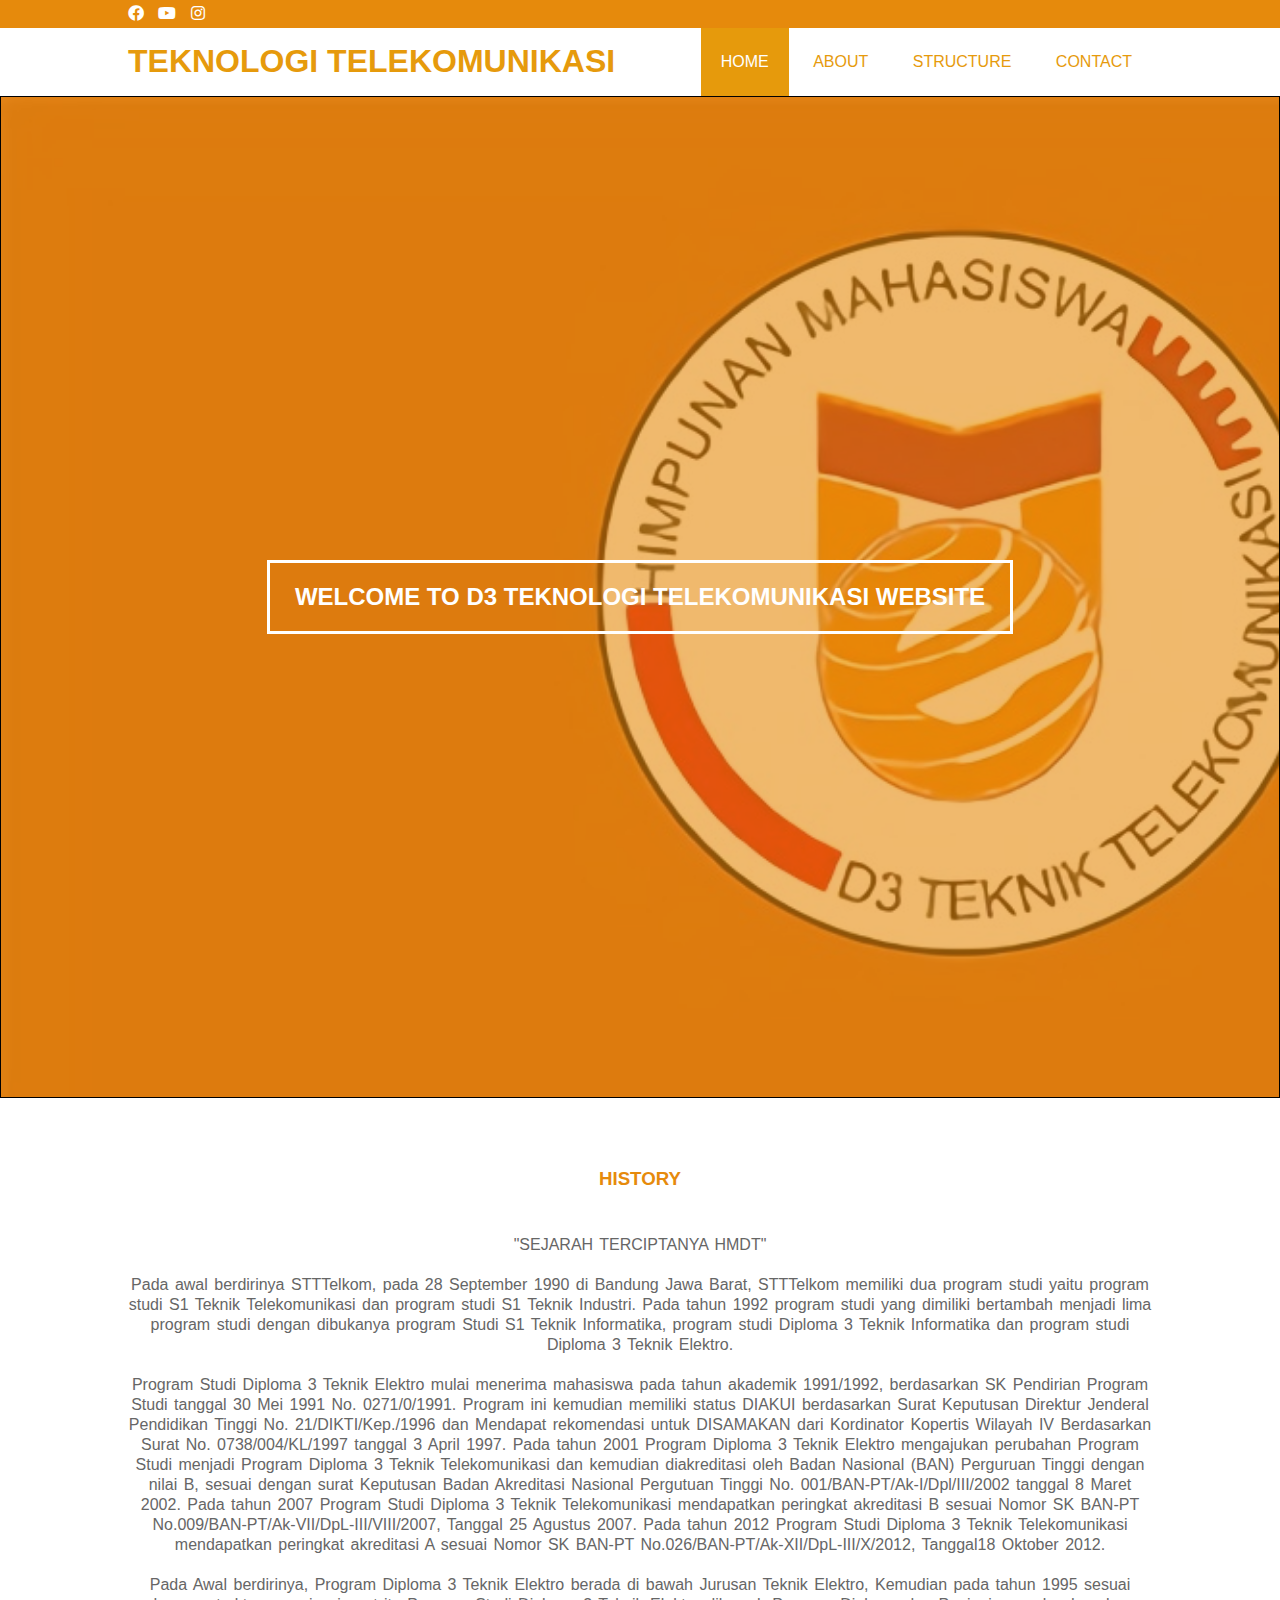
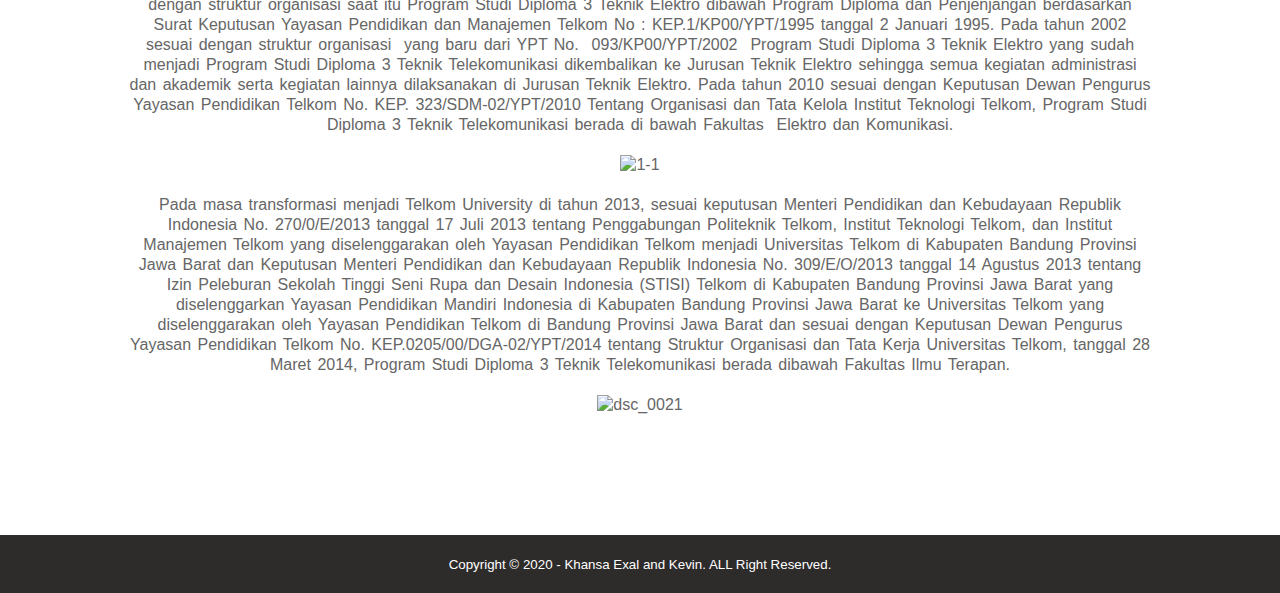
==== index.html @ e5532f21 "first commit" ====
<!DOCTYPE html>
<html> 
<head> 
        <meta charset="utf-8">
        <meta name="=viewport" content="width=device-width, initial-scale=1">
        <title>teknologi telekomunikasi</title>
        <link href="style.css" rel="stylesheet">
        <link rel="stylesheet" type="text/css" href="https://cdnjs.cloudflare.com/ajax/libs/font-awesome/5.13.0/css/all.min.css">
        <script src="https://code.jquery.com/jquery-3.5.1.min.js" integrity="sha256-9/aliU8dGd2tb6OSsuzixeV4y/faTqgFtohetphbbj0=" crossorigin="anonymous"></script>
</head>
<body>
    <!--loader-->
    <div class="bg-loader">
        <div class="loader"></div>
    </div>

    <!--header-->
    <div class="medsos">
        <div class="container">
            <ul>
                 <li><a href="https://www.facebook.com/Himpunan-Mahasiswa-D3-Teknik-Telekomunikasi-344240215739891/"><i class="fab fa-facebook"></i></a></li>
                <li><a href="https://www.youtube.com/channel/UCWbp2cnPn9fgJQWU-9OyciQ"><i class="fab fa-youtube"></i></a></li>
                <li><a href="https://www.instagram.com/infohmdt/"><i class="fab fa-instagram"></i></a></li>
            </ul>
        </div>
    </div>
    <header>
        <div class="container">
            <h1><a href="index.html">TEKNOLOGI TELEKOMUNIKASI</a></h1>
            <ul>
                <li class="active"><a href="index.html">HOME</a></li>
                <li><a href="about.html">ABOUT</a></li>
                <li><a href="service.html">STRUCTURE</a></li>
                <li><a href="contact.html">CONTACT</a></li>
            </ul>
        <div/>
    </header>

    <!--banner-->
    <section class="banner">
    <h2>WELCOME TO D3 TEKNOLOGI TELEKOMUNIKASI WEBSITE</h2> 
    </section>

    <!--history-->
    <section class="about">
        <div class="container">
            <h3>HISTORY</h3>
            <p>"SEJARAH TERCIPTANYA HMDT"

                <P>Pada awal berdirinya STTTelkom, pada 28 September 1990 di Bandung Jawa Barat, STTTelkom memiliki dua program studi yaitu program studi S1 Teknik Telekomunikasi dan program studi S1 Teknik Industri.
                    Pada tahun 1992 program studi yang dimiliki bertambah menjadi lima program studi dengan dibukanya program Studi S1 Teknik Informatika, program studi Diploma 3 Teknik Informatika dan program studi Diploma 3 Teknik Elektro.</P>
                <P>Program Studi Diploma 3 Teknik Elektro mulai menerima mahasiswa pada tahun akademik 1991/1992, berdasarkan SK Pendirian Program Studi tanggal 30 Mei 1991 No. 0271/0/1991.
                    Program ini kemudian memiliki status DIAKUI berdasarkan Surat Keputusan Direktur Jenderal Pendidikan Tinggi No. 21/DIKTI/Kep./1996 dan Mendapat rekomendasi untuk DISAMAKAN dari Kordinator Kopertis Wilayah IV Berdasarkan Surat No. 0738/004/KL/1997 tanggal 3 April 1997.
                    Pada tahun 2001 Program Diploma 3 Teknik Elektro mengajukan perubahan Program Studi menjadi Program Diploma 3 Teknik Telekomunikasi dan 
                    kemudian diakreditasi oleh Badan  Nasional (BAN) Perguruan Tinggi dengan nilai B, sesuai dengan surat Keputusan Badan Akreditasi Nasional Pergutuan Tinggi No. 001/BAN-PT/Ak-I/Dpl/III/2002 tanggal 8 Maret 2002. Pada tahun 2007 Program Studi Diploma 3 Teknik Telekomunikasi mendapatkan peringkat akreditasi B sesuai Nomor SK BAN-PT No.009/BAN-PT/Ak-VII/DpL-III/VIII/2007, Tanggal 25 Agustus 2007.
                    Pada tahun 2012 Program Studi Diploma 3 Teknik Telekomunikasi mendapatkan peringkat akreditasi A sesuai Nomor SK BAN-PT No.026/BAN-PT/Ak-XII/DpL-III/X/2012, Tanggal18 Oktober 2012. </p>
                <P>Pada Awal berdirinya, Program Diploma 3 Teknik Elektro berada di bawah Jurusan Teknik Elektro, Kemudian pada tahun 1995 sesuai dengan struktur organisasi saat itu Program Studi Diploma 3 Teknik Elektro dibawah Program Diploma dan Penjenjangan berdasarkan Surat Keputusan Yayasan Pendidikan dan Manajemen Telkom No : KEP.1/KP00/YPT/1995 tanggal 2 Januari 1995.
                    Pada tahun 2002 sesuai dengan struktur organisasi &nbsp;yang baru dari YPT No. &nbsp;093/KP00/YPT/2002 &nbsp;Program Studi Diploma 3 Teknik Elektro yang sudah menjadi Program Studi Diploma 3 Teknik Telekomunikasi dikembalikan ke Jurusan Teknik Elektro sehingga semua kegiatan administrasi dan akademik serta kegiatan lainnya dilaksanakan di Jurusan Teknik Elektro.
                    Pada tahun 2010 sesuai dengan Keputusan Dewan Pengurus Yayasan Pendidikan Telkom No. KEP. 323/SDM-02/YPT/2010 Tentang  Organisasi dan Tata Kelola Institut Teknologi Telkom, Program Studi Diploma 3 Teknik Telekomunikasi berada di bawah Fakultas &nbsp;Elektro dan Komunikasi. </P>
                    <P><img data-attachment-id="4610" data-permalink="https://dte.telkomuniversity.ac.id/history/1-1/" data-orig-file="https://dte.telkomuniversity.ac.id/wp-content/uploads/2016/03/1-1.jpg" data-orig-size="621,306" data-comments-opened="0" data-image-meta="{&quot;aperture&quot;:&quot;0&quot;,&quot;credit&quot;:&quot;&quot;,&quot;camera&quot;:&quot;&quot;
                    ,&quot;caption&quot;:&quot;&quot;,&quot;created_timestamp&quot;:&quot;0&quot;,&quot;copyright&quot;:&quot;&quot;,&quot;focal_length&quot;:&quot;0&quot;,&quot;iso&quot;:&quot;0&quot;,&quot;shutter_speed&quot;:&quot;0&quot;,&quot;title&quot;:&quot;&quot;,&quot;orientation&quot;:&quot;1&quot;}" data-image-title="1-1" data-image-description="" data-medium-file="https://dte.telkomuniversity.ac.id/wp-content/uploads/2016/03/1-1-300x148.jpg"
                    data-large-file="https://dte.telkomuniversity.ac.id/wp-content/uploads/2016/03/1-1.jpg" loading="lazy" alt="1-1" width="621" height="306" data-srcset="https://dte.telkomuniversity.ac.id/wp-content/uploads/2016/03/1-1.jpg 621w, https://dte.telkomuniversity.ac.id/wp-content/uploads/2016/03/1-1-300x148.jpg 300w
                    , https://dte.telkomuniversity.ac.id/wp-content/uploads/2016/03/1-1-112x55.jpg 112w, https://dte.telkomuniversity.ac.id/wp-content/uploads/2016/03/1-1-580x286.jpg 580w" data-src="http://dte.telkomuniversity.ac.id/wp-content/uploads/2016/03/1-1.jpg" data-sizes="(max-width: 621px) 100vw, 621px" class="aligncenter wp-image-4610 size-full lazyloaded" src="http://dte.telkomuniversity.ac.id/wp-content/uploads/2016/03/1-1.jpg" data-pagespeed-url-hash="31059146"
                    onload="pagespeed.CriticalImages.checkImageForCriticality(this);" sizes="(max-width: 621px) 100vw, 621px" srcset="https://dte.telkomuniversity.ac.id/wp-content/uploads/2016/03/1-1.jpg 621w,
                    https://dte.telkomuniversity.ac.id/wp-content/uploads/2016/03/1-1-300x148.jpg 300w, https://dte.telkomuniversity.ac.id/wp-content/uploads/2016/03/1-1-112x55.jpg 112w, https://dte.telkomuniversity.ac.id/wp-content/uploads/2016/03/1-1-580x286.jpg 580w"></P>
                <P>Pada masa transformasi menjadi Telkom University di tahun 2013, sesuai keputusan Menteri Pendidikan dan Kebudayaan Republik Indonesia No. 270/0/E/2013 tanggal 17 Juli 2013 tentang Penggabungan Politeknik Telkom, Institut Teknologi Telkom, dan Institut Manajemen Telkom yang diselenggarakan oleh Yayasan Pendidikan Telkom menjadi Universitas Telkom di Kabupaten Bandung
                    Provinsi Jawa Barat dan Keputusan Menteri Pendidikan dan Kebudayaan Republik Indonesia No. 309/E/O/2013 tanggal 14 Agustus 2013 tentang Izin Peleburan Sekolah Tinggi Seni Rupa dan Desain Indonesia (STISI) Telkom di Kabupaten Bandung
                    Provinsi Jawa Barat yang diselenggarkan Yayasan Pendidikan Mandiri Indonesia di Kabupaten Bandung Provinsi Jawa Barat ke Universitas Telkom yang diselenggarakan oleh Yayasan Pendidikan Telkom di Bandung Provinsi Jawa Barat dan sesuai dengan Keputusan Dewan Pengurus Yayasan Pendidikan Telkom No. KEP.0205/00/DGA-02/YPT/2014 tentang Struktur Organisasi dan Tata Kerja Universitas Telkom, tanggal 28 Maret 2014,
                    Program Studi Diploma 3 Teknik Telekomunikasi berada dibawah Fakultas Ilmu Terapan.</P>
                <p><img data-attachment-id="4611" data-permalink="https://dte.telkomuniversity.ac.id/history/dsc_0021/" data-orig-file="https://dte.telkomuniversity.ac.id/wp-content/uploads/2016/03/DSC_0021.jpg" data-orig-size="929,622" data-comments-opened="0" data-image-meta="{&quot;aperture&quot;:&quot;10&quot;,&quot;credit&quot;:&quot;&quot;,&quot;camera&quot;:&quot;NIKON D60&quot;,&quot;caption&quot;:&quot;&quot;,&quot;
                    created_timestamp&quot;:&quot;1280558830&quot;,&quot;copyright&quot;:&quot;&quot;,&quot;focal_length&quot;:&quot;18&quot;,&quot;iso&quot;:&quot;200&quot;,&quot;shutter_speed&quot;:&quot;0.00625&quot;,&quot;title&quot;:&quot;&quot;,&quot;orientation&quot;:&quot;1&quot;}" data-image-title="dsc_0021" data-image-description="" data-medium-file="https://dte.telkomuniversity.ac.id/wp-content/uploads/2016/03/DSC_0021-300x201.jpg" data-large-file=
                    "https://dte.telkomuniversity.ac.id/wp-content/uploads/2016/03/DSC_0021.jpg" loading="lazy" alt="dsc_0021" width="929" height="622" data-srcset="https://dte.telkomuniversity.ac.id/wp-content/uploads/2016/03/DSC_0021.jpg 929w, https://dte.telkomuniversity.ac.id/wp-content/uploads/2016/03/DSC_0021-300x201.jpg 300w, https://dte.telkomuniversity.ac.id/wp-content/uploads/2016/03/DSC_0021-768x514.jpg 768w, https://dte.telkomuniversity.ac.id/wp-content/uploads/2016/03/DSC_0021-82x55.jpg 
                    82w, https://dte.telkomuniversity.ac.id/wp-content/uploads/2016/03/DSC_0021-800x536.jpg 800w, https://dte.telkomuniversity.ac.id/wp-content/uploads/2016/03/DSC_0021-580x388.jpg
                    580w" data-src="http://dte.telkomuniversity.ac.id/wp-content/uploads/2016/03/DSC_0021.jpg" data-sizes="(max-width: 740px) 100vw, 740px" class="aligncenter wp-image-4611 size-full lazyloaded" src="http://dte.telkomuniversity.ac.id/wp-content/uploads/2016/03/DSC_0021.jpg" data-pagespeed-url-hash="31059146" onload="pagespeed.CriticalImages.checkImageForCriticality(this);" sizes="(max-width: 740px) 100vw, 740px" srcset="https://dte.telkomuniversity.ac.id/wp-content/uploads/2016/03/DSC_0021.jpg 
                    929w, https://dte.telkomuniversity.ac.id/wp-content/uploads/2016/03/DSC_0021-300x201.jpg 300w, https://dte.telkomuniversity.ac.id/wp-content/uploads/2016/03/DSC_0021-768x514.jpg 768w, https://dte.telkomuniversity.ac.id/wp-content/uploads/2016/03/DSC_0021-82x55.jpg 82w, 
                    https://dte.telkomuniversity.ac.id/wp-content/uploads/2016/03/DSC_0021-800x536.jpg 800w, https://dte.telkomuniversity.ac.id/wp-content/uploads/2016/03/DSC_0021-580x388.jpg 580w"></p>

            </p>
        </div>
    </section>
    <!--footer-->
    <footer>
        <div class="container">
            <small>Copyright &copy; 2020 - Khansa Exal and Kevin. ALL Right Reserved.</small>
        </div>
    </footer>

    <script type="text/javascript">
        $(document).ready(function(){
            $(".bg-loader").hide();
        })
    </script>


</body>
</html>
---- style.css ----
* {
    padding: 0;
    margin: 0;
    font-family: sans-serif;
}
a {
    color: inherit;
    text-decoration: none;
}
.medsos {
    padding: 5px 0;
    background-color: #E68A0C;
    color: #fff;
}
.medsos ul li {
    display: inline-block;
    background-color: #E68A0C;
    margin-right: 10px;
}
.container {
    width: 80%;
    margin: 0 auto;
}
.container:after {
    content:'';
    display: block;
    clear: both;
}
header h1 {
    float: left;
    padding: 15px 0px;
    color: #E69A0C;
}
header ul {
    float: right;
}
header ul li {
    display: inline-block;
    color: #E69A0C;
}
header ul li a {
    padding: 25px 20px;
    display: inline-block;
}
header ul li a:hover {
    background-color: #E69A0C;
    color: #fff;
}
.active {
    background-color: #E69A0C;
    color: #fff;
}
.banner {
    height: 100vh;
    border:1px solid;
    background-image: url('./img/bannerrr.jpeg'); 
    background-size: cover;
    position: relative;
    display: flex;
    justify-content: center;
    align-items: center;
}
.banner:after {
    content: '';
    display: block;
    position: absolute;
    top: 0;
    left: 0;
    right: 0;
    bottom: 0;
    background-color: rgba(230, 138, 12, .6);
}
.banner h2 {
    color: #fff;
    z-index: 1;
    padding: 20px 25px;
    border: 3px solid #fff;
}
section {
    padding: 50px 0;
}
section h3 {
    text-align: center;
    padding: 20px 0;
    color: #E68A0C; 
    margin-bottom: 25px;
}
.about, 
.service {
    padding-bottom: 100px;
}
.about p {
    color: #666;
    word-spacing: 2px;
    line-height: 20px;
    margin-bottom: 20px;
    text-align: center;
}
.service {
    background-color: #f3f3f3;
}
.box {
    color: #E69A0C;
}
.box:after  {
    content: '';
    display: block;
    clear: both;
}

.box .col-4 {
    width: 25%;
    padding: 20px;
    box-sizing: border-box; 
    text-align: center;
    float: left;
}
.icon {
    width: 70px;
    height: 70px;
    border: 1px solid;
    border-radius: 50%;
    text-align: center;
    line-height: 70px;
    font-size: 20px;
    margin: 0 auto;
}

.box .col-4 h4 {
    margin: 20px 0;
}
footer {
    padding: 20px 0;
    background-color: rgb(46, 43, 43);
    color: #fff;
    text-align: center;
}
.bg-loader {
    background-color: #eee;
    position: fixed;
    top: 0;
    left: 0;
    right: 0;
    bottom: 0;
    z-index: 9999;
    display: flex;
    justify-content: center;
    align-items: center;
}
.bg-loader .loader {
    width: 100px;
    height: 100px;
    border: 3px solid #fff;
    border-radius: 50%;
    border-top-color:  #E69A0C;
    border-right-color:  #E69A0C;
    border-bottom-color:  #E69A0C;
    animation: puterin .8s linear infinite;
}
.label {
    background-color: #E69A0C;
    color: #fff;
}
@keyframes puterin {
    100% {
        transform: rotate(360deg)
    }

}
script {
    animation: 100s;
}
@media screen and (max-width: 768px) {
    .container {
        width: 90%;
    }
    header h1 {
        text-align: center;
        float: none;
    }
    header ul {
        text-align: center;
        float: none;
    }
}
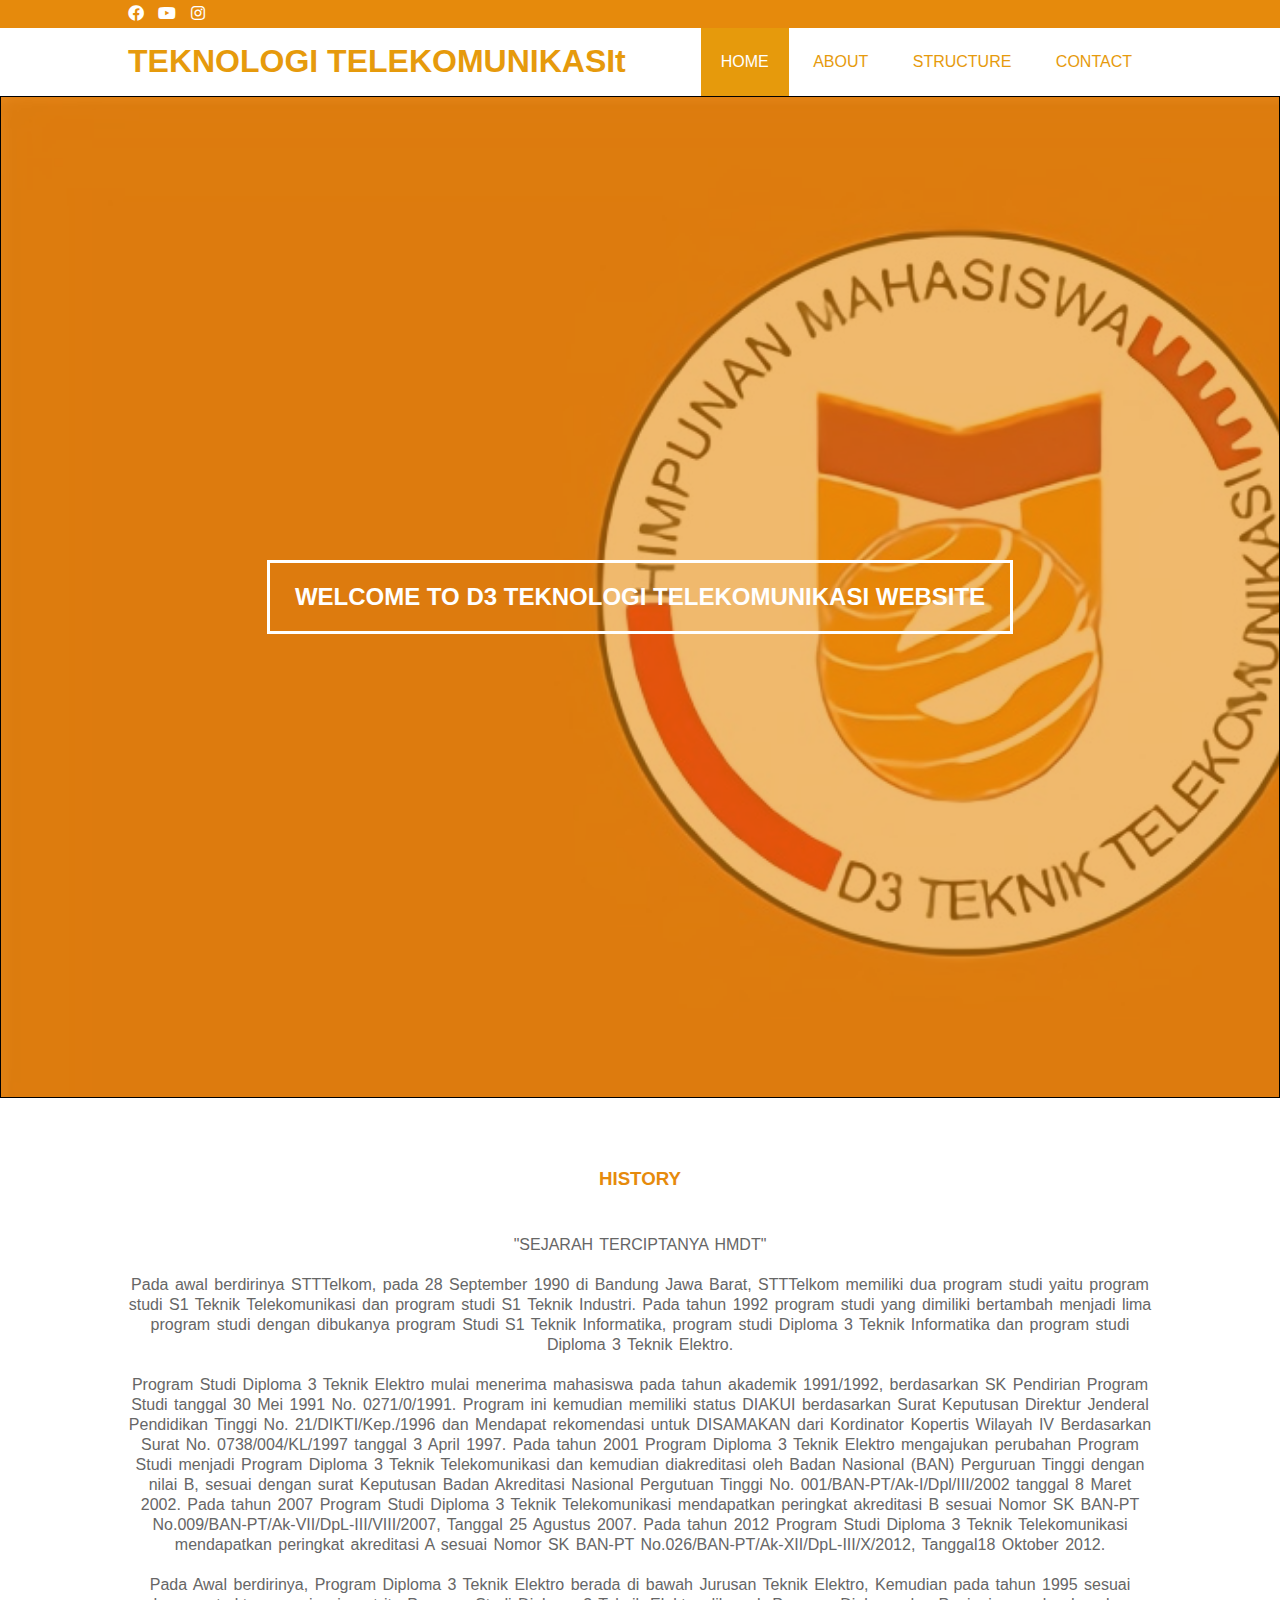
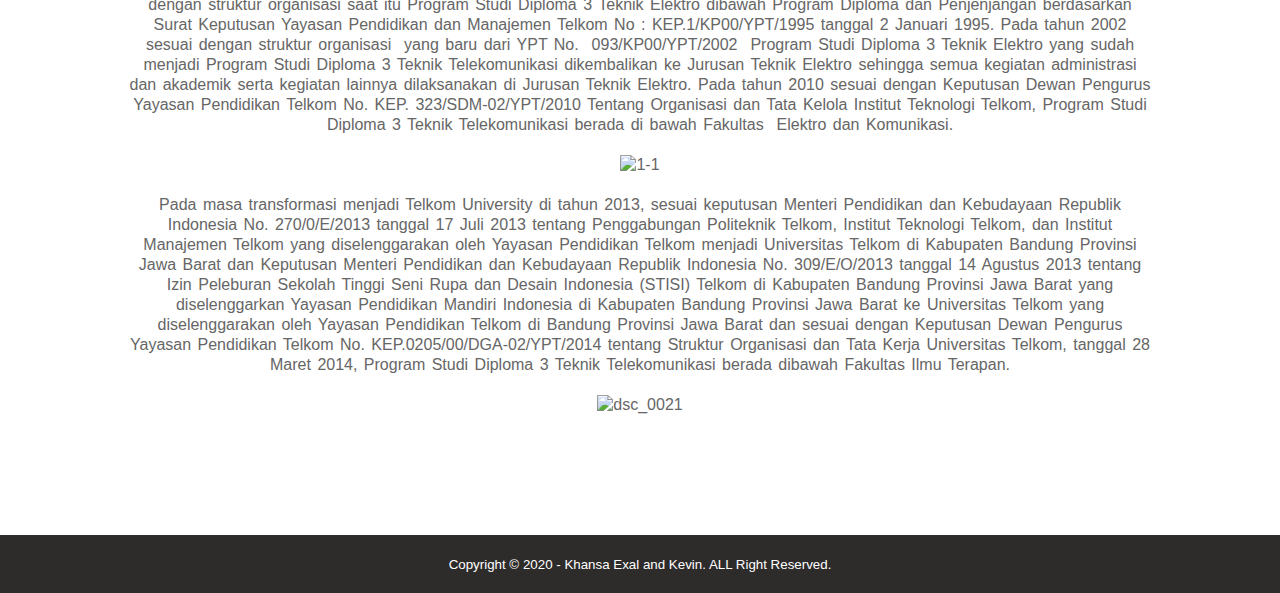
==== commit 6a2a24d7: "mengubah" ====
--- a/index.html
+++ b/index.html
@@ -26,7 +26,7 @@
     </div>
     <header>
         <div class="container">
-            <h1><a href="index.html">TEKNOLOGI TELEKOMUNIKASI</a></h1>
+            <h1><a href="index.html">TEKNOLOGI TELEKOMUNIKASIt</a></h1>
             <ul>
                 <li class="active"><a href="index.html">HOME</a></li>
                 <li><a href="about.html">ABOUT</a></li>
